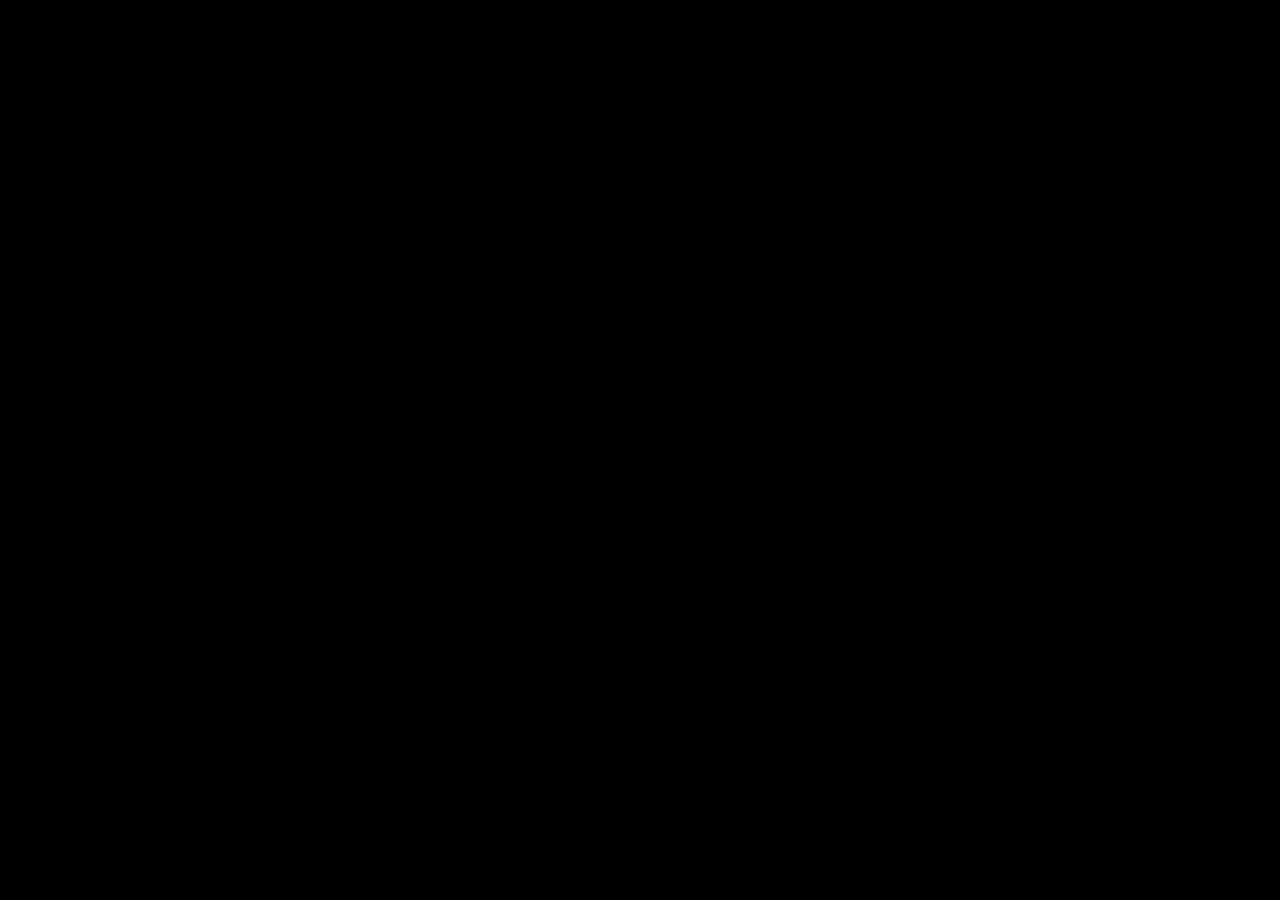
==== index.html @ 6e6dd4a1 "added example canvas code" ====
<!DOCTYPE html>
<html>
<head>
    <title>B00B5</title>
    <link rel="stylesheet" href="style.css">
    
</head>
<body>
    <canvas id="c"></canvas>
    <script src="script.js"></script>
</body>
</html>
---- style.css ----
body {
    background: #000;
    color: #aaa;
    font: 100%/20px helvetica, arial, sans-serif;
  }
  
  canvas {
    display: block;
    height: 100%;
    left: 0;
    margin: 0;
    padding: 0;
    position: absolute;
    top: 0;
    width: 100%
  }
  
  #control-panel {
    background: rgba(0,0,0,.75);
    border: 1px solid #333;
    left: 20px;
    padding: 10px 15px;
    position: absolute;
    top: 20px;
    z-index: 2;
  }
  
  p {
      font-size: 12px;
    margin: 0 0 5px;
  }
  
  label {
    font-size: 12px;
    font-weight: bold;
  }	
  
  button {
    display: block; 
    margin: 10px 0 5px;
  }
  
  a {
    border-bottom: 1px dotted #444;
    color: #fff;
    font-size: 12px;
    text-decoration: none;
  }
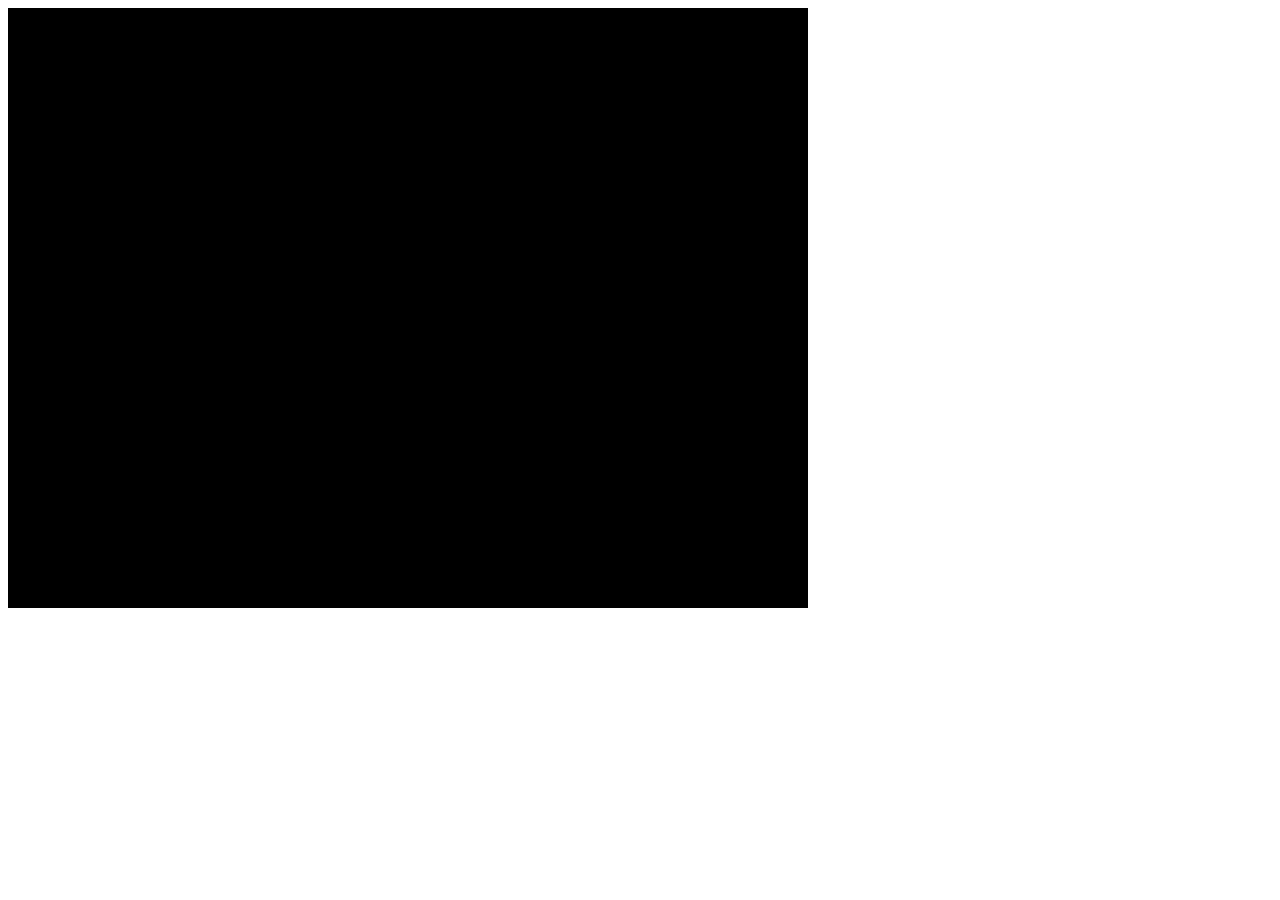
==== commit 2dd74426: "Testing Visual Studio Code GIT Push" ====
--- a/index.html
+++ b/index.html
@@ -1,12 +1,12 @@
 <!DOCTYPE html>
 <html>
 <head>
-    <title>B00B5</title>
+    <title>Breakout Game</title>
     <link rel="stylesheet" href="style.css">
+    <script src="script.js"></script>
+</head>
     
-</head>
 <body>
-    <canvas id="c"></canvas>
-    <script src="script.js"></script>
+    <canvas id="gameCanvas"></canvas>
 </body>
 </html>
--- a/style.css
+++ b/style.css
@@ -1,48 +1,7 @@
-body {
-    background: #000;
-    color: #aaa;
-    font: 100%/20px helvetica, arial, sans-serif;
-  }
-  
-  canvas {
-    display: block;
-    height: 100%;
-    left: 0;
-    margin: 0;
-    padding: 0;
-    position: absolute;
-    top: 0;
-    width: 100%
-  }
-  
-  #control-panel {
-    background: rgba(0,0,0,.75);
-    border: 1px solid #333;
-    left: 20px;
-    padding: 10px 15px;
-    position: absolute;
-    top: 20px;
-    z-index: 2;
-  }
-  
-  p {
-      font-size: 12px;
-    margin: 0 0 5px;
-  }
-  
-  label {
-    font-size: 12px;
-    font-weight: bold;
-  }	
-  
-  button {
-    display: block; 
-    margin: 10px 0 5px;
-  }
-  
-  a {
-    border-bottom: 1px dotted #444;
-    color: #fff;
-    font-size: 12px;
-    text-decoration: none;
-  }+#gameCanvas {
+  width: 800px;
+  height: 600px;
+  background-color: #000;
+  margin: 0 auto;
+} 
+
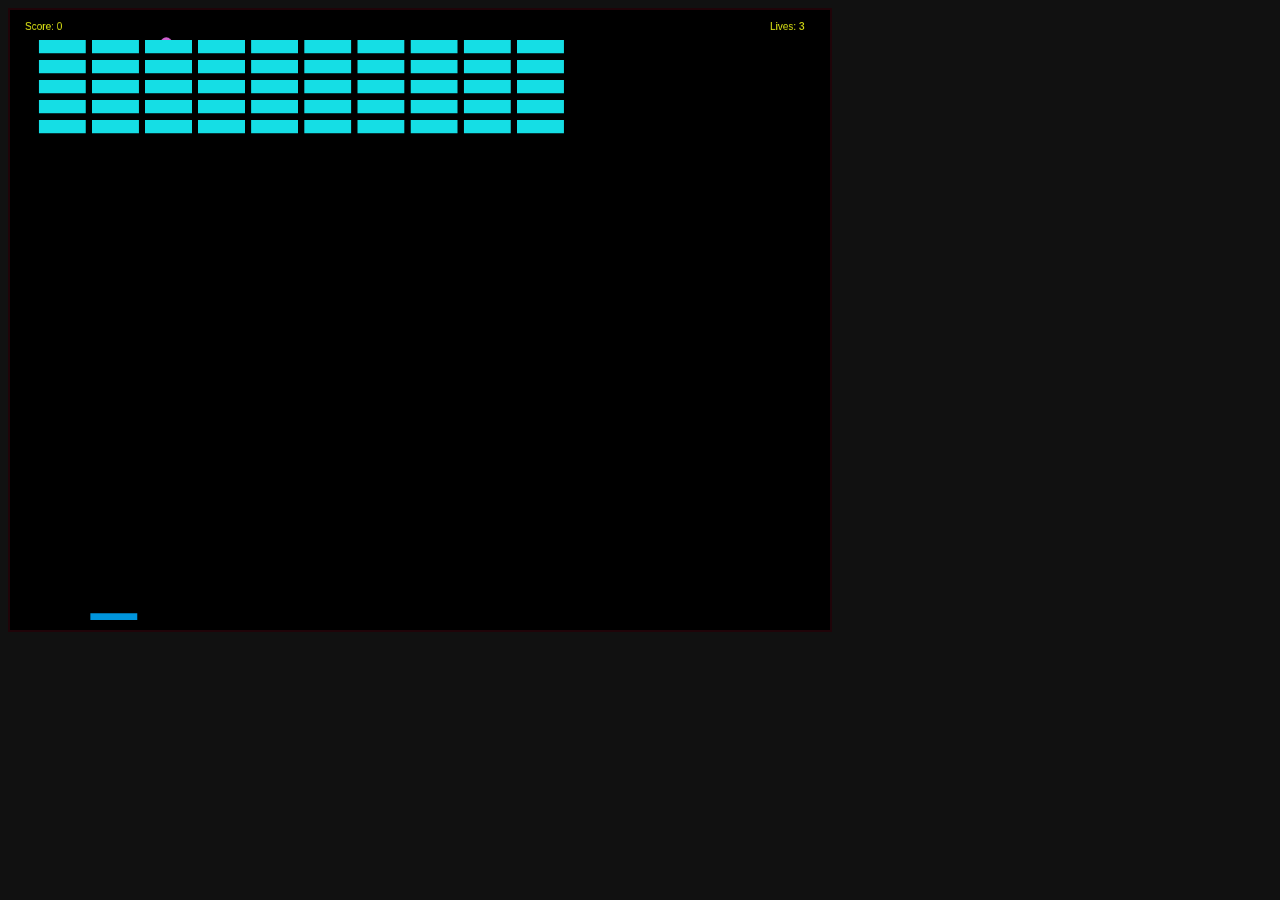
==== commit 3fcfc255: "Basic gameplay functions created" ====
--- a/index.html
+++ b/index.html
@@ -3,10 +3,10 @@
 <head>
     <title>Breakout Game</title>
     <link rel="stylesheet" href="style.css">
-    <script src="script.js"></script>
 </head>
     
 <body>
     <canvas id="gameCanvas"></canvas>
+    <script src="script.js"></script>
 </body>
 </html>
--- a/style.css
+++ b/style.css
@@ -2,6 +2,11 @@
   width: 800px;
   height: 600px;
   background-color: #000;
-  margin: 0 auto;
+  border: 2px solid #200409;
+  margin: auto;
+  padding: 10px;
 } 
 
+body {
+  background: #111111;
+}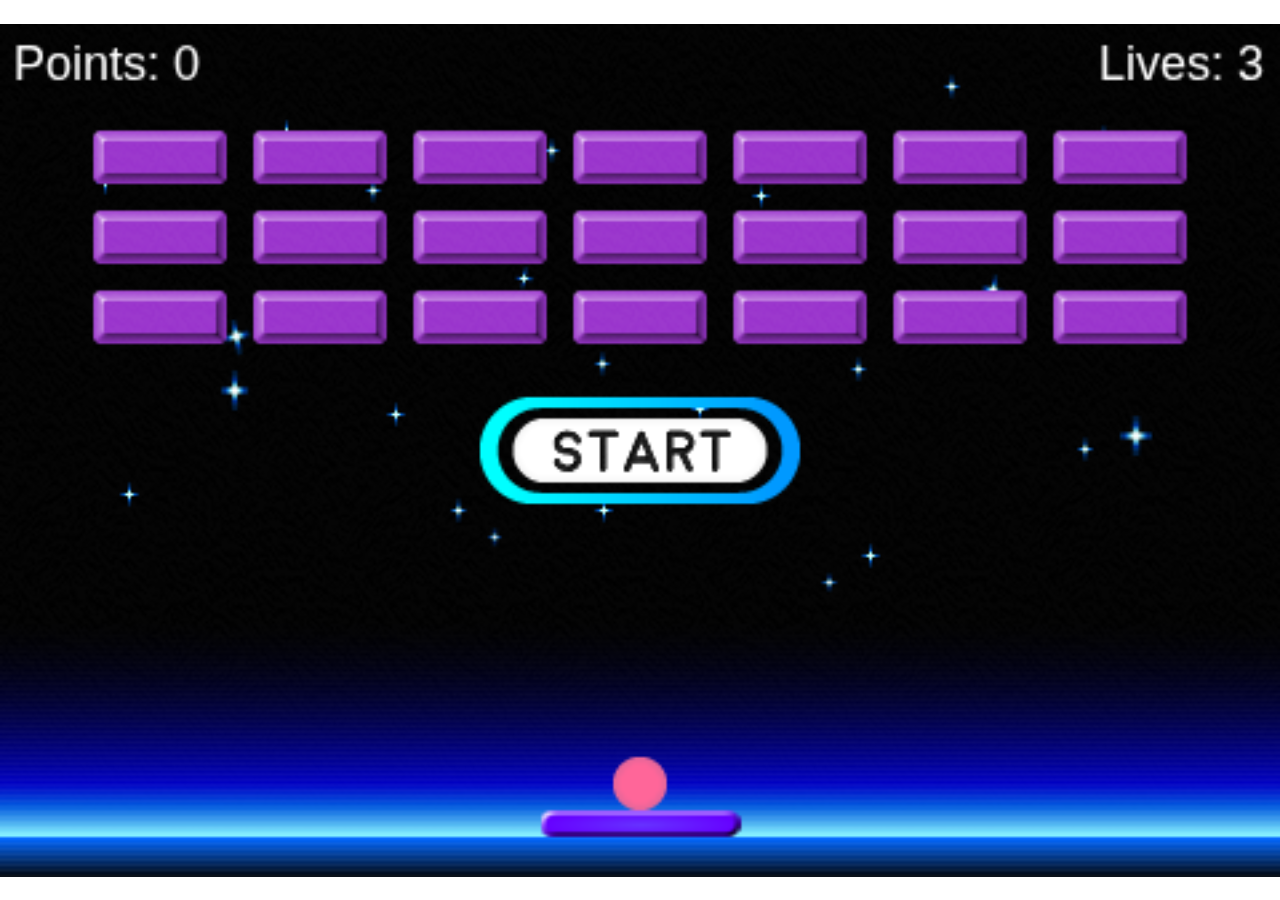
==== commit f5836bda: "Finishied Phaser js Tutorial" ====
--- a/index.html
+++ b/index.html
@@ -1,12 +1,182 @@
 <!DOCTYPE html>
 <html>
 <head>
+    <meta charset="UTF-8" />
     <title>Breakout Game</title>
     <link rel="stylesheet" href="style.css">
+    <script src="js/phaser.2.4.2.min.js"></script>
 </head>
-    
 <body>
-    <canvas id="gameCanvas"></canvas>
-    <script src="script.js"></script>
+    <script>
+        var game = new Phaser.Game(480, 320, Phaser.CANVAS, null, {preload: preload, create: create, update: update});
+
+        var ball;
+        var paddle;
+        var bricks;
+        var newBrick;
+        var brinkInfo;
+        var scoreText;
+        var score = 0;
+        var lives = 3;
+        var livesText;
+        var liftLostText;
+        var playing = false;
+        var startButton;
+        
+        function preload() {
+            game.scale.scaleMode = Phaser.ScaleManager.SHOW_ALL;
+            game.scale.pageAlignHorizontally = true;
+            game.scale.pageAlignVertically = true;
+            game.load.image('sky', 'img/background.png');
+            game.load.image('ball', 'img/ball.png');
+            game.load.image('paddle', 'img/paddle.png');
+            game.load.image('brick', 'img/brick.png');
+            game.load.spritesheet('ball', 'img/ballwobble.png', 20, 20);
+            game.load.spritesheet('button', 'img/button.png', 120, 40);
+        }
+        
+        function create() {
+            bgimg = game.add.sprite(
+                game.world.width * 0.5,
+                game.world.height * 0.5,
+                'sky'
+            );
+            bgimg.anchor.set(0.5, 0.5);
+            game.physics.startSystem(Phaser.Physics.ARCADE);
+            game.physics.arcade.checkCollision.down = false;
+
+            // Ball variables and logic
+            ball = game.add.sprite(game.world.width*0.5, game.world.height-35, 'ball');
+            ball.animations.add('wobble', [0,1,0,2,0,1,0,2,0], 24);
+            ball.anchor.set(0.5);
+            game.physics.enable(ball, Phaser.Physics.ARCADE);
+            ball.body.collideWorldBounds = true;
+            ball.body.bounce.set(1);
+            ball.checkWorldBounds = true;
+            ball.events.onOutOfBounds.add(ballLeaveScreen, this);
+
+            // Paddle variables and logic
+            paddle = game.add.sprite(
+                game.world.width * 0.5,
+                game.world.height - 15,
+                'paddle'
+            );
+            paddle.anchor.set(0.5, 1);
+            game.physics.enable(paddle, Phaser.Physics.ARCADE);
+            paddle.body.immovable = true;
+
+            initBricks();
+
+            textStyle = { font: '18px Arial', fill: '#fff' };
+            scoreText = game.add.text(5, 5, 'Points: 0', textStyle);
+            livesText = game.add.text(game.world.width-5, 5, 'Lives: '+lives, textStyle);
+            livesText.anchor.set(1, 0);
+            lifeLostText = game.add.text(
+                game.world.width*0.5,
+                game.world.height*0.5,
+                'Life lost, click to continue',
+                { font: '18px Arial', fill: '#0095DD' }
+            );
+            lifeLostText.anchor.set(0.5);
+            lifeLostText.visible = false;
+
+            // Start Button
+            startButton = game.add.button(
+                game.world.width*0.5,
+                game.world.height*0.5,
+                'button',
+                startGame,
+                this,
+                1,
+                0,
+                2
+            );
+            startButton.anchor.set(0.5);
+
+            // Start background
+            
+        }
+        
+        function update() {
+            game.physics.arcade.collide(ball, paddle, ballHitPaddle);
+            game.physics.arcade.collide(ball, bricks, ballHitBrick);
+            if (playing) {
+                paddle.x = game.input.x || game.world.width * 0.5;
+            }
+        }
+
+        function initBricks() {
+            brickInfo = {
+                width: 50,
+                height: 20,
+                count: {
+                    row: 7,
+                    col: 3
+                },
+                offset: {
+                    top: 50,
+                    left: 60
+                },
+                padding: 10
+            }
+            bricks = game.add.group();
+            for(c=0; c<brickInfo.count.col; c++) {
+                for(r=0; r<brickInfo.count.row; r++) {
+                    var brickX = (r*(brickInfo.width+brickInfo.padding))+brickInfo.offset.left;
+                    var brickY = (c*(brickInfo.height+brickInfo.padding))+brickInfo.offset.top;
+                    newBrick = game.add.sprite(brickX, brickY, 'brick');
+                    game.physics.enable(newBrick, Phaser.Physics.ARCADE);
+                    newBrick.body.immovable = true;
+                    newBrick.anchor.set(0.5);
+                    bricks.add(newBrick);
+                }
+            }
+        }
+
+        function ballHitBrick(ball, brick) {
+            var killTween = game.add.tween(brick.scale);
+            killTween.to({x:0,y:0}, 60, Phaser.Easing.Linear.None);
+            killTween.onComplete.addOnce(function(){
+                brick.kill();
+            }, this);
+            killTween.start();
+            score += 10;
+            scoreText.setText('Points: '+score);
+            if(score === brickInfo.count.row*brickInfo.count.col*10) {
+                alert('Stage Clear!');
+                location.reload();
+            }
+        }
+
+        function ballLeaveScreen(){
+            lives--;
+            if(lives){
+                livesText.setText('Lives: '+lives);
+                liveLostText.visible = true;
+                ball.reset(game.world.width*0.5, game.world.height-25);  
+                paddle.reset(game.world.width*0.5, game.world.height-5);
+                game.input.onDown.addOnce(function(){
+                    lifeLostText.visible = false;
+                    ball.body.velocity.set(150, -150);
+                }, this);
+            }
+            else {
+                alert('Game Over!');
+                location.reload();
+            }
+        }
+
+        function ballHitPaddle(ball, paddle){
+            ball.animations.play('wobble');
+            ball.body.velocity.x = -5 * (paddle.x - ball.x);
+        }
+
+        function startGame(){
+            startButton.destroy();
+            ball.body.velocity.set(150, -150);
+            playing = true;
+        }
+
+    </script>
 </body>
 </html>
--- a/style.css
+++ b/style.css
@@ -1,12 +1,5 @@
-#gameCanvas {
-  width: 800px;
-  height: 600px;
-  background-color: #000;
-  border: 2px solid #200409;
-  margin: auto;
-  padding: 10px;
-} 
+* {
+  padding: 0;
+  margin: 0;
+}
 
-body {
-  background: #111111;
-}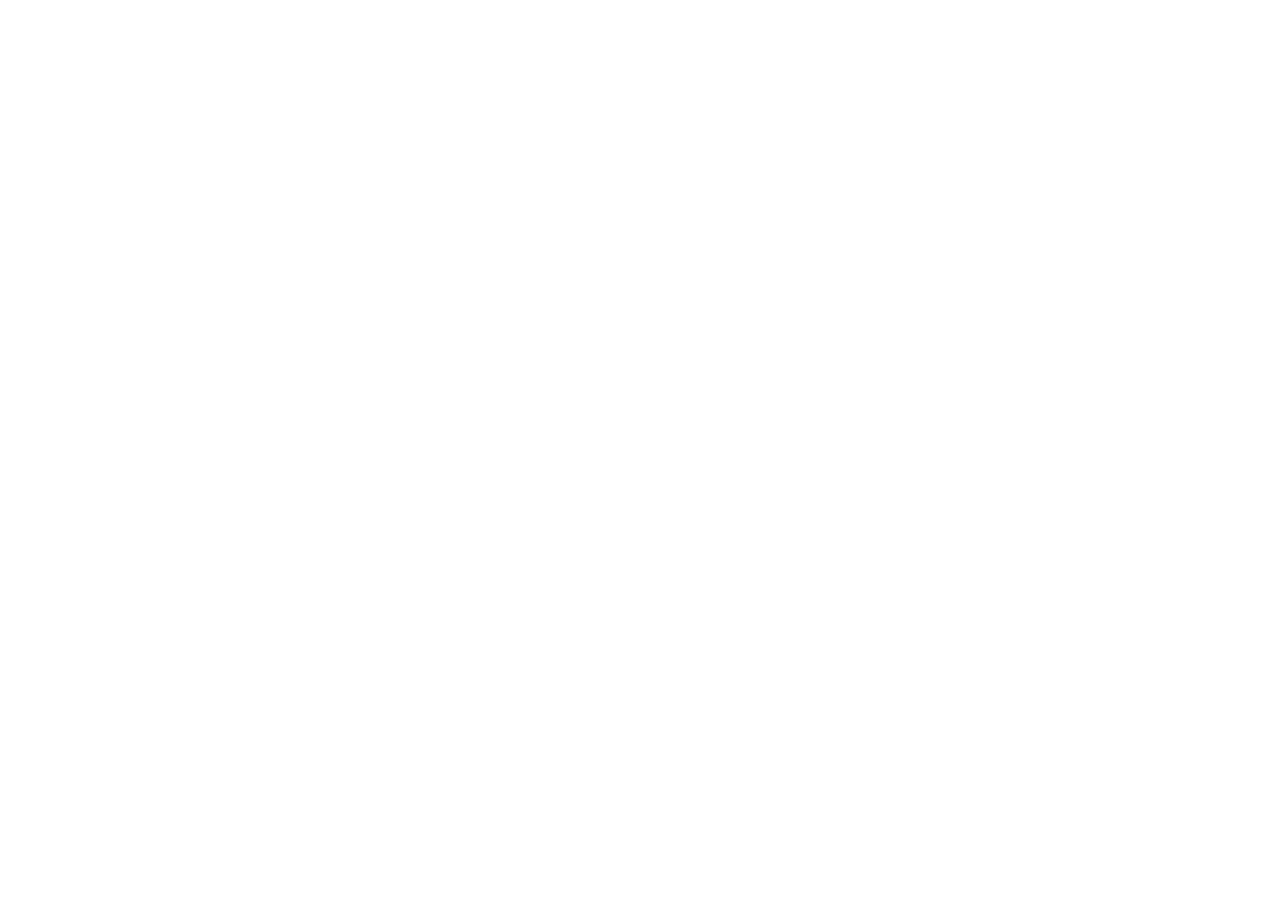
==== commit 466c8944: "Phaser 3 tutorial setup" ====
--- a/index.html
+++ b/index.html
@@ -1,182 +1,18 @@
 <!DOCTYPE html>
 <html>
+
 <head>
-    <meta charset="UTF-8" />
+    <meta charset="utf-8" />
+    <meta name="viewport" content="width=device-width, initial-scale=1, user-scalable=no" />
     <title>Breakout Game</title>
     <link rel="stylesheet" href="style.css">
-    <script src="js/phaser.2.4.2.min.js"></script>
-</head>
+</head> 
+
 <body>
-    <script>
-        var game = new Phaser.Game(480, 320, Phaser.CANVAS, null, {preload: preload, create: create, update: update});
+    <noscript>Please enable JavaScript to run this app.</noscript>
+    <div id="game"></div>
+    <script src="//cdn.jsdelivr.net/npm/phaser@3.55.2/dist/phaser.min.js"></script>
+    <script src="breakout.js"></script>
+</body>
 
-        var ball;
-        var paddle;
-        var bricks;
-        var newBrick;
-        var brinkInfo;
-        var scoreText;
-        var score = 0;
-        var lives = 3;
-        var livesText;
-        var liftLostText;
-        var playing = false;
-        var startButton;
-        
-        function preload() {
-            game.scale.scaleMode = Phaser.ScaleManager.SHOW_ALL;
-            game.scale.pageAlignHorizontally = true;
-            game.scale.pageAlignVertically = true;
-            game.load.image('sky', 'img/background.png');
-            game.load.image('ball', 'img/ball.png');
-            game.load.image('paddle', 'img/paddle.png');
-            game.load.image('brick', 'img/brick.png');
-            game.load.spritesheet('ball', 'img/ballwobble.png', 20, 20);
-            game.load.spritesheet('button', 'img/button.png', 120, 40);
-        }
-        
-        function create() {
-            bgimg = game.add.sprite(
-                game.world.width * 0.5,
-                game.world.height * 0.5,
-                'sky'
-            );
-            bgimg.anchor.set(0.5, 0.5);
-            game.physics.startSystem(Phaser.Physics.ARCADE);
-            game.physics.arcade.checkCollision.down = false;
-
-            // Ball variables and logic
-            ball = game.add.sprite(game.world.width*0.5, game.world.height-35, 'ball');
-            ball.animations.add('wobble', [0,1,0,2,0,1,0,2,0], 24);
-            ball.anchor.set(0.5);
-            game.physics.enable(ball, Phaser.Physics.ARCADE);
-            ball.body.collideWorldBounds = true;
-            ball.body.bounce.set(1);
-            ball.checkWorldBounds = true;
-            ball.events.onOutOfBounds.add(ballLeaveScreen, this);
-
-            // Paddle variables and logic
-            paddle = game.add.sprite(
-                game.world.width * 0.5,
-                game.world.height - 15,
-                'paddle'
-            );
-            paddle.anchor.set(0.5, 1);
-            game.physics.enable(paddle, Phaser.Physics.ARCADE);
-            paddle.body.immovable = true;
-
-            initBricks();
-
-            textStyle = { font: '18px Arial', fill: '#fff' };
-            scoreText = game.add.text(5, 5, 'Points: 0', textStyle);
-            livesText = game.add.text(game.world.width-5, 5, 'Lives: '+lives, textStyle);
-            livesText.anchor.set(1, 0);
-            lifeLostText = game.add.text(
-                game.world.width*0.5,
-                game.world.height*0.5,
-                'Life lost, click to continue',
-                { font: '18px Arial', fill: '#0095DD' }
-            );
-            lifeLostText.anchor.set(0.5);
-            lifeLostText.visible = false;
-
-            // Start Button
-            startButton = game.add.button(
-                game.world.width*0.5,
-                game.world.height*0.5,
-                'button',
-                startGame,
-                this,
-                1,
-                0,
-                2
-            );
-            startButton.anchor.set(0.5);
-
-            // Start background
-            
-        }
-        
-        function update() {
-            game.physics.arcade.collide(ball, paddle, ballHitPaddle);
-            game.physics.arcade.collide(ball, bricks, ballHitBrick);
-            if (playing) {
-                paddle.x = game.input.x || game.world.width * 0.5;
-            }
-        }
-
-        function initBricks() {
-            brickInfo = {
-                width: 50,
-                height: 20,
-                count: {
-                    row: 7,
-                    col: 3
-                },
-                offset: {
-                    top: 50,
-                    left: 60
-                },
-                padding: 10
-            }
-            bricks = game.add.group();
-            for(c=0; c<brickInfo.count.col; c++) {
-                for(r=0; r<brickInfo.count.row; r++) {
-                    var brickX = (r*(brickInfo.width+brickInfo.padding))+brickInfo.offset.left;
-                    var brickY = (c*(brickInfo.height+brickInfo.padding))+brickInfo.offset.top;
-                    newBrick = game.add.sprite(brickX, brickY, 'brick');
-                    game.physics.enable(newBrick, Phaser.Physics.ARCADE);
-                    newBrick.body.immovable = true;
-                    newBrick.anchor.set(0.5);
-                    bricks.add(newBrick);
-                }
-            }
-        }
-
-        function ballHitBrick(ball, brick) {
-            var killTween = game.add.tween(brick.scale);
-            killTween.to({x:0,y:0}, 60, Phaser.Easing.Linear.None);
-            killTween.onComplete.addOnce(function(){
-                brick.kill();
-            }, this);
-            killTween.start();
-            score += 10;
-            scoreText.setText('Points: '+score);
-            if(score === brickInfo.count.row*brickInfo.count.col*10) {
-                alert('Stage Clear!');
-                location.reload();
-            }
-        }
-
-        function ballLeaveScreen(){
-            lives--;
-            if(lives){
-                livesText.setText('Lives: '+lives);
-                liveLostText.visible = true;
-                ball.reset(game.world.width*0.5, game.world.height-25);  
-                paddle.reset(game.world.width*0.5, game.world.height-5);
-                game.input.onDown.addOnce(function(){
-                    lifeLostText.visible = false;
-                    ball.body.velocity.set(150, -150);
-                }, this);
-            }
-            else {
-                alert('Game Over!');
-                location.reload();
-            }
-        }
-
-        function ballHitPaddle(ball, paddle){
-            ball.animations.play('wobble');
-            ball.body.velocity.x = -5 * (paddle.x - ball.x);
-        }
-
-        function startGame(){
-            startButton.destroy();
-            ball.body.velocity.set(150, -150);
-            playing = true;
-        }
-
-    </script>
-</body>
-</html>
+</html>--- a/style.css
+++ b/style.css
@@ -1,5 +1,13 @@
-* {
-  padding: 0;
-  margin: 0;
+body {
+    margin: 0 auto;
+    padding: 0;
+    width: 100%;
+    height: 100%;
 }
 
+#game{
+    margin: 10px auto;
+    padding: 0;
+    width: 800px;
+    height: 640px;
+}